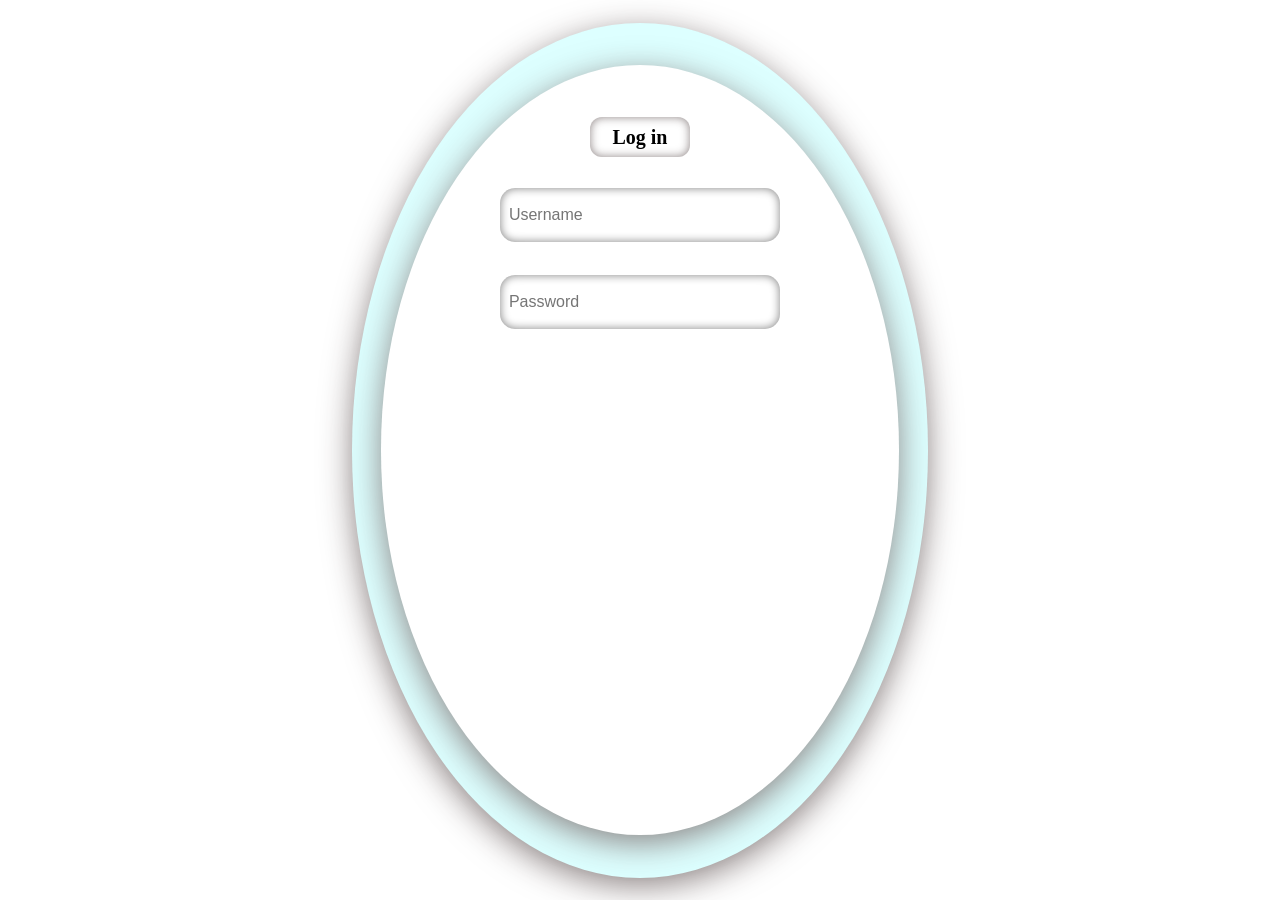
==== login.html @ 2a69dced "login page added" ====
<!DOCTYPE html>
<html lang="en">
<head>
    <meta charset="UTF-8">
    <meta name="viewport" content="width=device-width, initial-scale=1.0">
    <title>login</title>
    <link rel="stylesheet" href="loginstyle.css">
</head>
<body>
    <div class="blurpage">
        <div class="loutercircle">
            <div class="linnercircle">
                <p class="ldisplaylogin">Log in</p>
                <form action="" class="lloginform">
                    <input type="text" id="name" placeholder="  Username">
                    <br>
                    <input type="password" id="passwordd" placeholder="  Password">
                </form>
        

            </div>
        </div>

    </div>

</body>
</html>
---- loginstyle.css ----
:root{
    --border-Shadow_effect: rgba(133, 124, 124, 0.921);
    --todospace-background:white;
}
*{
    margin: 0;
    padding: 0;
}
.blurpage{
    height: 100vh;
    width: 100vw;
    display: flex;
    justify-content: center;
    align-items: center;
}
.loutercircle{
    width: 45%;
    height: 95%;
    background-color: #dfff;
    border-radius: 100%;
    display: flex;
    justify-content: center;
    align-items: center;
    box-shadow: 0px 8px 32px 0px var(--border-Shadow_effect);
}
.ldisplaylogin{
    font-size: 20px;
    font-weight: bold;
    width: 100px;
    height: 40px;
    background-color: var(--todospace-background);
    box-shadow: inset 0 0 10px var(--border-Shadow_effect);
    display: flex;
    justify-content: center;
    align-items: center;
    border-radius: 12px;
    margin-top: 10%;
    
}
.linnercircle{
    position: relative;
    width: 90%;
    height: 90%;
    background-color: #fff;
    border-radius: 100%;
    box-shadow: 0px 8px 32px 0px var(--border-Shadow_effect);
    display: flex;
    /* justify-content: center; */
    align-items: center;
    flex-direction: column;
}
.lloginform{
    font-size: 18px;
    width: 60%;
    height: 70%;
    display: flex;
    flex-direction: column;
    justify-self: center;
    /* justify-content: center; */
    align-items: center;
    /* background-color: blueviolet; */
    
}
#name, #passwordd{
    /* border: none; */
    width: 90%;
    height: 10%;
    margin: 10% 0 0 0;
    font-size: 16px;
    border: none;
    border-radius: 15px;
    box-shadow: inset 0 0 10px gray;
}
#passwordd{
    margin: 4% 0 0 0;
}
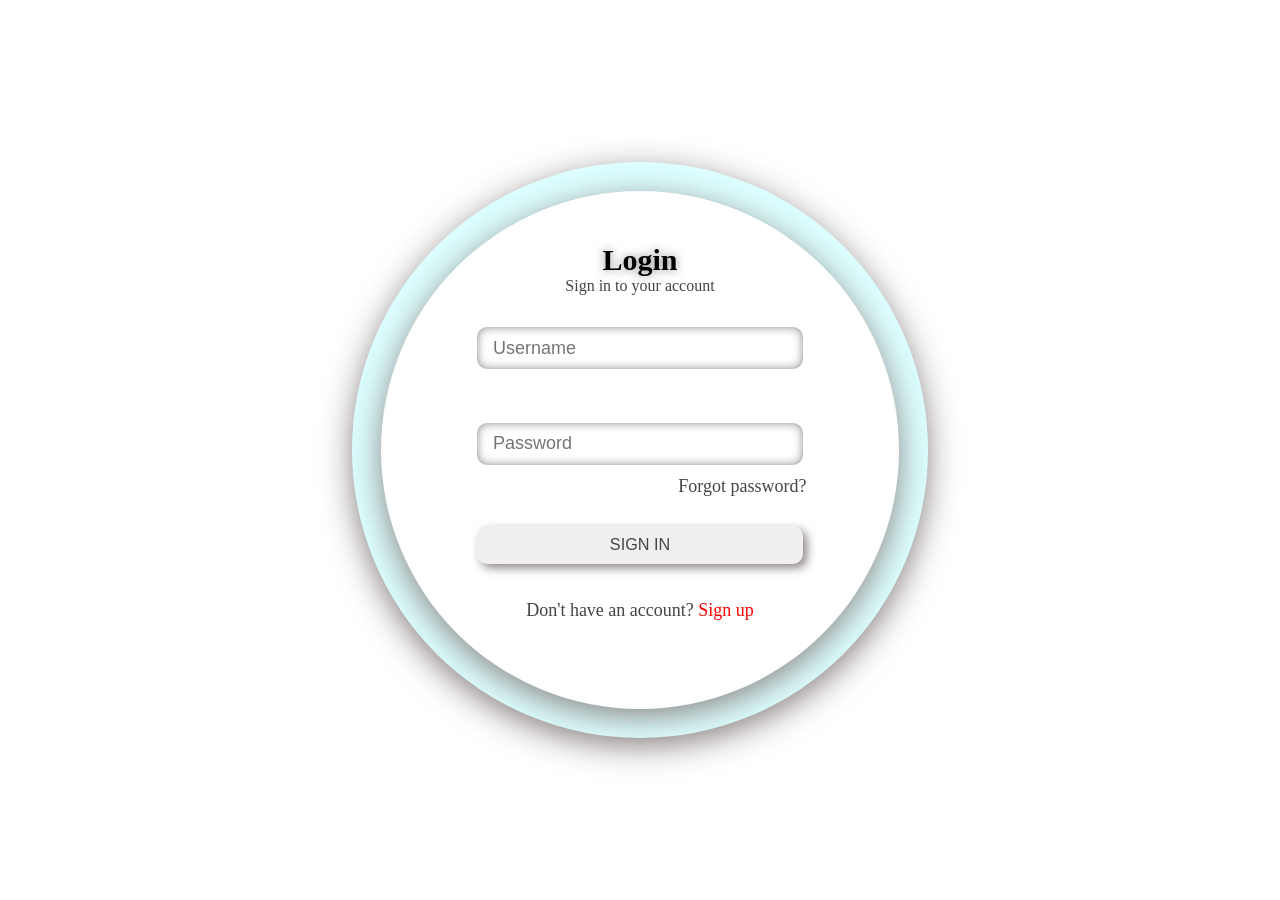
==== commit da6e2a0e: "sum change in login page" ====
--- a/login.html
+++ b/login.html
@@ -10,11 +10,25 @@
     <div class="blurpage">
         <div class="loutercircle">
             <div class="linnercircle">
-                <p class="ldisplaylogin">Log in</p>
+                <p class="ldisplaylogin">Login</p>
+                <p class="lloginstatement">Sign in to your account</p>
                 <form action="" class="lloginform">
-                    <input type="text" id="name" placeholder="  Username">
+                    <div class="linputboxs">
+                        <input type="text" id="name" placeholder="Username">
+                    </div>
                     <br>
-                    <input type="password" id="passwordd" placeholder="  Password">
+                    <div class="linputboxs">
+                        <input type="password" id="passwordd" placeholder="Password">
+                    </div>
+                    <a href="" class="lforgot">
+                        <p class="lloginstatement">Forgot password?</p>
+                    </a>
+                    <input type="submit" id="submitt" value="SIGN IN">
+
+                    <div class="lsignupinlogin">
+                        <p class="lloginstatement">Don't have an account? <a href="" class="lasignup">Sign up</a></p>
+                        
+                    </div>
                 </form>
         
 
--- a/loginstyle.css
+++ b/loginstyle.css
@@ -16,32 +16,18 @@
 }
 .loutercircle{
     width: 45%;
-    height: 95%;
+    aspect-ratio: 1/1;
     background-color: #dfff;
     border-radius: 100%;
     display: flex;
     justify-content: center;
     align-items: center;
-    box-shadow: 0px 8px 32px 0px var(--border-Shadow_effect);
-}
-.ldisplaylogin{
-    font-size: 20px;
-    font-weight: bold;
-    width: 100px;
-    height: 40px;
-    background-color: var(--todospace-background);
-    box-shadow: inset 0 0 10px var(--border-Shadow_effect);
-    display: flex;
-    justify-content: center;
-    align-items: center;
-    border-radius: 12px;
-    margin-top: 10%;
-    
+    box-shadow:  0px 8px 32px 0px var(--border-Shadow_effect);
 }
 .linnercircle{
     position: relative;
     width: 90%;
-    height: 90%;
+    aspect-ratio: 1/1;
     background-color: #fff;
     border-radius: 100%;
     box-shadow: 0px 8px 32px 0px var(--border-Shadow_effect);
@@ -50,10 +36,27 @@
     align-items: center;
     flex-direction: column;
 }
+.ldisplaylogin{
+    font-size: 30px;
+    font-weight: bold;
+    background-color: var(--todospace-background);
+    text-shadow: 0 0 10px var(--border-Shadow_effect);
+    display: flex;
+    justify-content: center;
+    align-items: center;
+    border-radius: 12px;
+    margin-top: 10%;
+    
+}
+.lloginstatement{
+    margin: 0;
+    color: rgb(70, 68, 68);
+}
+
 .lloginform{
     font-size: 18px;
-    width: 60%;
-    height: 70%;
+    width: 70%;
+    aspect-ratio: 1/1;
     display: flex;
     flex-direction: column;
     justify-self: center;
@@ -62,16 +65,65 @@
     /* background-color: blueviolet; */
     
 }
+.linputboxs{
+    width: 90%;
+    height: 60%;
+    margin: 9% 0 0 0;
+    font-size: 100%;
+    border: none;
+    border-radius: 10px;
+    box-shadow: inset 0 0 10px var(--border-Shadow_effect);
+    display: flex;
+    justify-content: center;
+    align-items: center;
+}
+input:focus{
+    outline: none;
+}
 #name, #passwordd{
     /* border: none; */
     width: 90%;
-    height: 10%;
-    margin: 10% 0 0 0;
-    font-size: 16px;
+    height: 90%;
+    /* margin: 9% 0 0 0; */
+    font-size: 100%;
     border: none;
-    border-radius: 15px;
-    box-shadow: inset 0 0 10px gray;
+    border-radius: 10px;
+    background-color: transparent;
+    /* box-shadow: inset 0 0 10px var(--border-Shadow_effect); */
 }
-#passwordd{
-    margin: 4% 0 0 0;
+
+a{
+    text-decoration: none;
+    margin: 0;
+}
+
+.lforgot{
+    margin: 3% 30px 0 0;
+    width: 100%;
+    display: flex;
+    flex-direction: row-reverse;
+    /* poition: absolute; */
+    /* right: 10px; */
+    
+}
+#submitt{
+    width: 90%;
+    height: 55%;
+    margin: 8% 0 0 0;
+    font-size: 90%;
+    border: none;
+    border-radius: 10px;
+    box-shadow: 4px 4px 10px var(--border-Shadow_effect);
+    color: rgb(70, 68, 68);
+}
+
+.lsignupinlogin{
+    margin: 10%;
+    display: flex;
+    justify-content: center;
+    align-items: center;
+}
+
+.lasignup{
+    color: red;
 }
